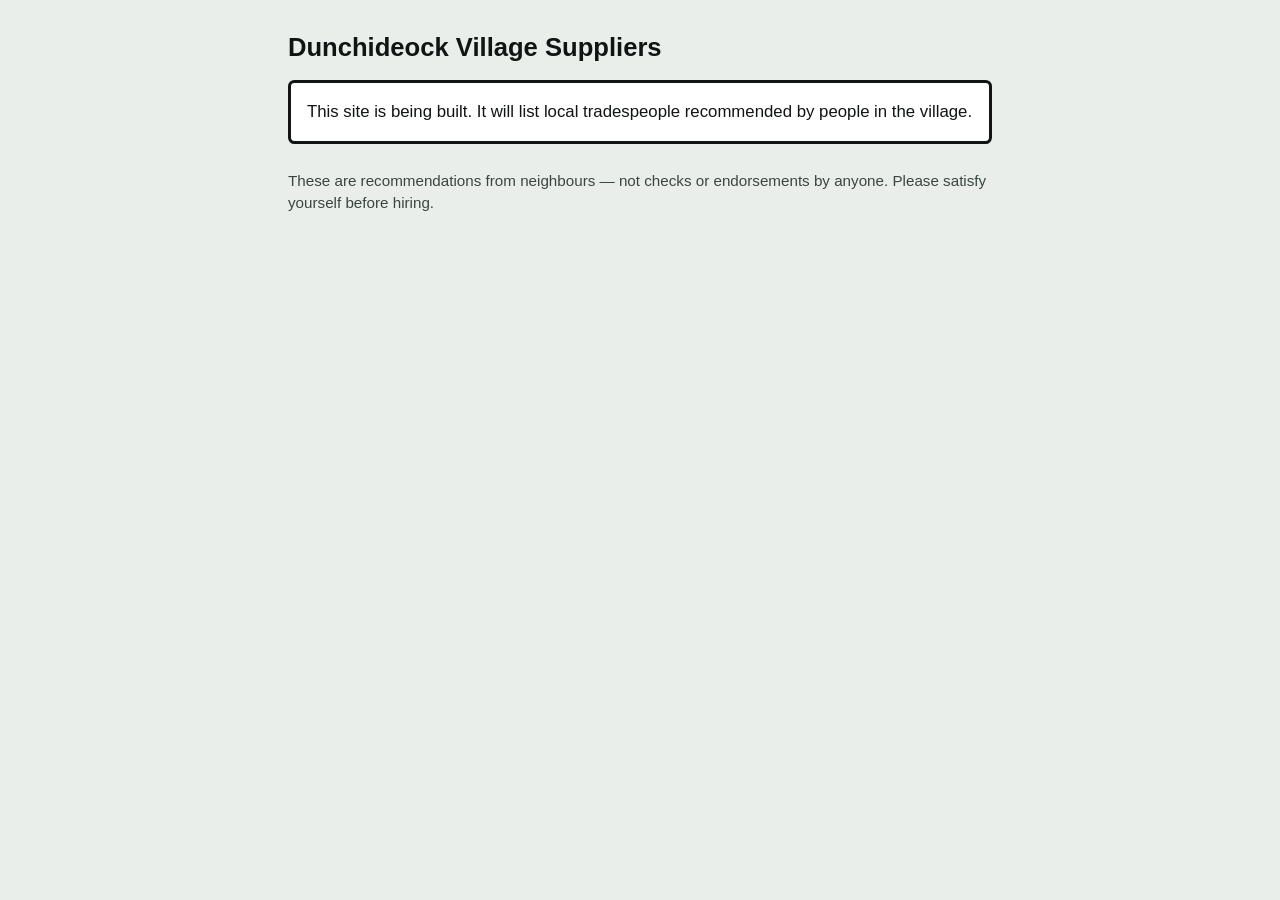
==== index.html @ c1a4f783 "feat: land reviewed wireframe and placeholder site scaffold Build plan PLAN-DUNCHI-TRADER-V1, sub-ta" ====
<!doctype html>
<html lang="en">
<head>
<meta charset="utf-8">
<meta name="viewport" content="width=device-width, initial-scale=1">
<title>Dunchideock Village Suppliers</title>
<link rel="stylesheet" href="style.css">
</head>
<body>

<div class="wrap">
  <h1>Dunchideock Village Suppliers</h1>

  <p class="soon">This site is being built. It will list local tradespeople recommended by people in the village.</p>

  <p class="smallprint">These are recommendations from neighbours &mdash; not checks or endorsements by anyone. Please satisfy yourself before hiring.</p>
</div>

<script src="app.js"></script>
</body>
</html>
---- style.css ----
/* Dunchideock Village Suppliers — placeholder styling.
   The real stylesheet is ported from design/wireframe-dunchi-trader.html
   at build plan sub-task 3.1. Nothing here is the agreed design. */

:root{
  --ground:#EAEEEB;
  --card:#FFFFFF;
  --ink:#101413;
  --ink2:#3A4641;
}

*{box-sizing:border-box}

body{
  background:var(--ground);
  color:var(--ink);
  font-family:"Atkinson Hyperlegible",Verdana,Arial,sans-serif;
  font-size:20px;
  line-height:1.55;
  margin:0;
  -webkit-text-size-adjust:100%;
  overflow-wrap:break-word;
}

.wrap{
  max-width:46rem;
  margin:0 auto;
  padding:2rem 1rem 3rem;
}

h1{
  font-size:1.6rem;
  font-weight:700;
  line-height:1.25;
  margin:0 0 1rem;
}

.soon{
  margin:0 0 1.6rem;
  padding:1rem;
  font-size:1.05rem;
  background:var(--card);
  border:3px solid var(--ink);
  border-radius:.4rem;
}

.smallprint{
  margin:0;
  font-size:.95rem;
  color:var(--ink2);
  line-height:1.5;
}
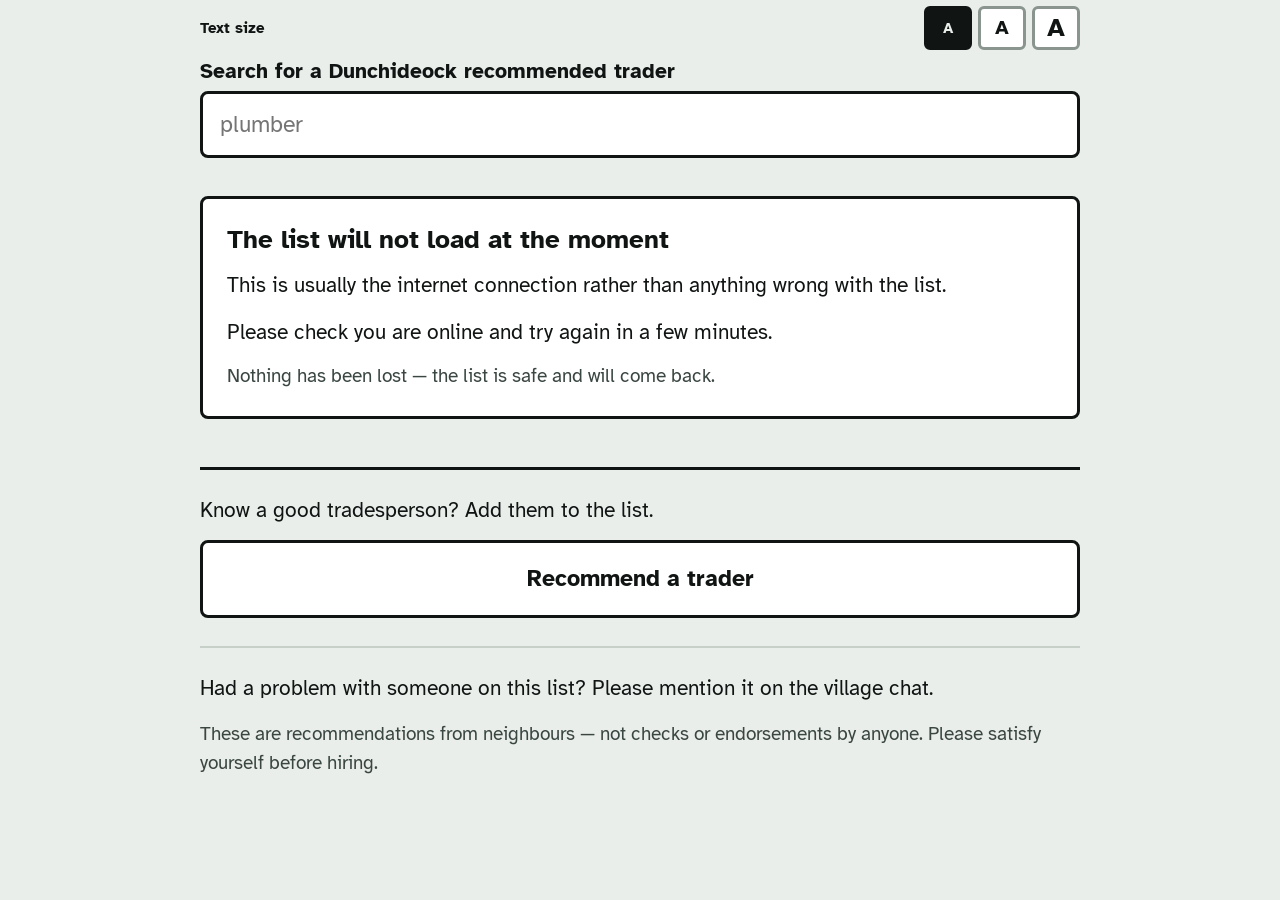
==== commit d10ae185: "feat: port wireframe to the live page and wire the live feed Plan rows 3.1 (port) and 2.2 (failure s" ====
--- a/index.html
+++ b/index.html
@@ -4,16 +4,42 @@
 <meta charset="utf-8">
 <meta name="viewport" content="width=device-width, initial-scale=1">
 <title>Dunchideock Village Suppliers</title>
+<link rel="preconnect" href="https://fonts.googleapis.com">
+<link rel="preconnect" href="https://fonts.gstatic.com" crossorigin>
+<link rel="stylesheet" href="https://fonts.googleapis.com/css2?family=Atkinson+Hyperlegible:wght@400;700&display=swap">
 <link rel="stylesheet" href="style.css">
 </head>
 <body>
 
 <div class="wrap">
-  <h1>Dunchideock Village Suppliers</h1>
 
-  <p class="soon">This site is being built. It will list local tradespeople recommended by people in the village.</p>
+  <header class="top">
+    <div class="sizer">
+      <b>Text size</b>
+      <button id="s1" type="button" aria-pressed="true" aria-label="Normal text">A</button>
+      <button id="s2" type="button" aria-pressed="false" aria-label="Large text">A</button>
+      <button id="s3" type="button" aria-pressed="false" aria-label="Largest text">A</button>
+    </div>
 
-  <p class="smallprint">These are recommendations from neighbours &mdash; not checks or endorsements by anyone. Please satisfy yourself before hiring.</p>
+    <h1 class="vh">Dunchideock Village Suppliers</h1>
+
+    <label class="big" for="search">Search for a Dunchideock recommended trader</label>
+    <input id="search" type="search" autocomplete="off" placeholder="plumber"
+           role="combobox" aria-expanded="false" aria-controls="sugg" aria-autocomplete="list">
+    <div id="sugg" role="listbox" aria-label="Suggestions"></div>
+    <p class="vh" id="sugg-count" aria-live="polite"></p>
+  </header>
+
+  <main id="main"></main>
+
+  <footer class="foot">
+    <p>Know a good tradesperson? Add them to the list.</p>
+    <a class="add" href="https://forms.gle/ZyLed4Tue91bzXjD7">Recommend a trader</a>
+
+    <p class="problem">Had a problem with someone on this list? Please mention it on the village chat.</p>
+
+    <p class="smallprint">These are recommendations from neighbours &mdash; not checks or endorsements by anyone. Please satisfy yourself before hiring.</p>
+  </footer>
 </div>
 
 <script src="app.js"></script>
--- a/style.css
+++ b/style.css
@@ -1,52 +1,497 @@
-/* Dunchideock Village Suppliers — placeholder styling.
-   The real stylesheet is ported from design/wireframe-dunchi-trader.html
-   at build plan sub-task 3.1. Nothing here is the agreed design. */
-
-:root{
-  --ground:#EAEEEB;
-  --card:#FFFFFF;
-  --ink:#101413;
-  --ink2:#3A4641;
-}
-
-*{box-sizing:border-box}
-
-body{
-  background:var(--ground);
-  color:var(--ink);
-  font-family:"Atkinson Hyperlegible",Verdana,Arial,sans-serif;
-  font-size:20px;
-  line-height:1.55;
-  margin:0;
-  -webkit-text-size-adjust:100%;
-  overflow-wrap:break-word;
-}
-
-.wrap{
-  max-width:46rem;
-  margin:0 auto;
-  padding:2rem 1rem 3rem;
-}
-
-h1{
-  font-size:1.6rem;
-  font-weight:700;
-  line-height:1.25;
-  margin:0 0 1rem;
-}
-
-.soon{
-  margin:0 0 1.6rem;
-  padding:1rem;
-  font-size:1.05rem;
-  background:var(--card);
-  border:3px solid var(--ink);
-  border-radius:.4rem;
-}
-
-.smallprint{
-  margin:0;
-  font-size:.95rem;
-  color:var(--ink2);
-  line-height:1.5;
-}
+/* Dunchideock Village Suppliers.
+
+   Ported from design/wireframe-dunchi-trader.html, which is the layout
+   authority. The accessibility rules in docs/SOLUTION-DESIGN-dunchi-trader.md
+   section 9 are the logic authority: where the two disagree, the design wins.
+
+   There is no build step. This file is served exactly as it is committed, so
+   it must stay plain CSS that a browser reads directly. */
+
+  :root{
+    --fs:20px;
+    font-size:var(--fs);
+
+    --ground:#EAEEEB;
+    --card:#FFFFFF;
+    --ink:#101413;
+    --ink2:#3A4641;
+    --line:#8A958F;
+    --line-soft:#C7CFC9;
+    --go:#0A4F2E;
+    --go-ink:#FFFFFF;
+    --note:#6B3A08;
+    --note-bg:#FBF1E3;
+    --note-line:#C8A268;
+  }
+  @media (prefers-color-scheme: dark){
+    :root:not([data-theme="light"]){
+      --ground:#0F1311;
+      --card:#171C19;
+      --ink:#F2F6F2;
+      --ink2:#B9C4BC;
+      --line:#5D6A63;
+      --line-soft:#39433D;
+      --go:#58BC8B;
+      --go-ink:#06170E;
+      --note:#F0B879;
+      --note-bg:#241C12;
+      --note-line:#6B5330;
+    }
+  }
+  :root[data-theme="dark"]{
+    --ground:#0F1311;
+    --card:#171C19;
+    --ink:#F2F6F2;
+    --ink2:#B9C4BC;
+    --line:#5D6A63;
+    --line-soft:#39433D;
+    --go:#58BC8B;
+    --go-ink:#06170E;
+    --note:#F0B879;
+    --note-bg:#241C12;
+    --note-line:#6B5330;
+  }
+
+  *{box-sizing:border-box}
+
+  body{
+    background:var(--ground);
+    color:var(--ink);
+    font-family:"Atkinson Hyperlegible",Verdana,Arial,sans-serif;
+    font-size:1rem;
+    line-height:1.55;
+    margin:0;
+    -webkit-text-size-adjust:100%;
+    overflow-wrap:break-word;
+  }
+
+  .wrap{
+    max-width:46rem;
+    margin:0 auto;
+    padding-inline:1rem;
+    padding-block:0 3rem;
+  }
+
+  /* ---------------- header ---------------- */
+  .top{
+    background:var(--ground);
+    padding-block:0 .2rem;
+  }
+
+  .vh{
+    position:absolute;
+    width:1px;height:1px;
+    margin:-1px;padding:0;border:0;
+    overflow:hidden;
+    clip-path:inset(50%);
+    white-space:nowrap;
+  }
+
+  label.big{
+    display:block;
+    margin:0 0 .3rem;
+    font-size:1.05rem;
+    font-weight:700;
+    line-height:1.3;
+  }
+  #search{
+    width:100%;
+    font-family:inherit;
+    font-size:1.15rem;
+    font-weight:400;
+    padding:.8rem .85rem;
+    min-height:3.2rem;
+    color:var(--ink);
+    background:var(--card);
+    border:3px solid var(--ink);
+    border-radius:.4rem;
+  }
+
+  /* ---------------- text size control ----------------
+     Every value here is in px on purpose: this strip must stay the
+     same size whatever the reader sets, or it grows to fill the phone. */
+  .sizer{
+    display:flex;
+    align-items:center;
+    gap:6px;
+    padding:6px 0 8px;
+  }
+  .sizer b{
+    font-size:15px;
+    font-weight:700;
+    line-height:1.2;
+    margin-right:auto;
+  }
+  .sizer button{
+    font-family:inherit;
+    font-weight:700;
+    line-height:1;
+    width:48px;
+    height:44px;
+    padding:0;
+    color:var(--ink);
+    background:var(--card);
+    border:3px solid var(--line);
+    border-radius:6px;
+    cursor:pointer;
+  }
+  .sizer button[aria-pressed="true"]{
+    background:var(--ink);
+    border-color:var(--ink);
+    color:var(--ground);
+  }
+  #s1{font-size:15px}
+  #s2{font-size:20px}
+  #s3{font-size:26px}
+
+  /* ---------------- autocomplete ---------------- */
+  #sugg{
+    display:flex;
+    flex-direction:column;
+    gap:.4rem;
+    margin:.5rem 0 0;
+  }
+  #sugg button{
+    display:flex;
+    flex-direction:column;
+    align-items:flex-start;
+    gap:.1rem;
+    width:100%;
+    min-height:3.4rem;
+    padding:.6rem .85rem;
+    text-align:left;
+    font-family:inherit;
+    font-size:1.1rem;
+    font-weight:700;
+    color:var(--ink);
+    background:var(--card);
+    border:3px solid var(--line);
+    border-radius:.4rem;
+    cursor:pointer;
+  }
+  #sugg button > span{min-width:0;overflow-wrap:break-word}
+  #sugg button .kind{
+    font-size:.85rem;
+    font-weight:700;
+    color:var(--ink2);
+  }
+  #sugg mark{
+    background:transparent;
+    color:inherit;
+    text-decoration:underline;
+    text-decoration-thickness:3px;
+    text-underline-offset:3px;
+  }
+
+  /* ---------------- headings ---------------- */
+  h2{
+    font-size:1.3rem;
+    font-weight:700;
+    margin:.9rem 0 .7rem;
+    line-height:1.3;
+  }
+
+  /* ---------------- trade list ---------------- */
+  /* min() stops a track being wider than the screen at the largest
+     text size, which is what pushed the page sideways before. */
+  .trades{
+    display:grid;
+    grid-template-columns:repeat(auto-fill, minmax(min(100%, 15rem), 1fr));
+    gap:.7rem;
+  }
+  .trade{
+    display:flex;
+    align-items:center;
+    justify-content:space-between;
+    gap:.8rem;
+    width:100%;
+    min-height:4rem;
+    padding:.85rem 1rem;
+    text-align:left;
+    font-family:inherit;
+    font-size:1.15rem;
+    font-weight:700;
+    color:var(--ink);
+    background:var(--card);
+    border:3px solid var(--ink);
+    border-radius:.4rem;
+    cursor:pointer;
+  }
+  .trade strong{
+    min-width:0;
+    overflow-wrap:break-word;
+  }
+  .trade em{
+    flex:none;
+    font-style:normal;
+    font-size:.9rem;
+    font-weight:700;
+    color:var(--ink2);
+    font-variant-numeric:tabular-nums;
+  }
+
+  /* ---------------- back ---------------- */
+  .back{
+    display:flex;
+    align-items:center;
+    gap:.6rem;
+    width:100%;
+    min-height:3.4rem;
+    margin:1.4rem 0 0;
+    padding:.6rem 1rem;
+    font-family:inherit;
+    font-size:1.1rem;
+    font-weight:700;
+    color:var(--ink);
+    background:var(--card);
+    border:3px solid var(--ink);
+    border-radius:.4rem;
+    cursor:pointer;
+  }
+
+  /* ---------------- trader cards ---------------- */
+  .cards{display:flex;flex-direction:column;gap:1rem}
+
+  .card{
+    background:var(--card);
+    border:3px solid var(--ink);
+    border-radius:.4rem;
+    padding:1rem;
+  }
+  .card h3{
+    margin:0;
+    font-size:1.4rem;
+    font-weight:700;
+    line-height:1.25;
+  }
+  .card .biz{
+    margin:.15rem 0 0;
+    font-size:1.05rem;
+    color:var(--ink2);
+  }
+  .card .does{
+    margin:.5rem 0 0;
+    font-size:1rem;
+    font-weight:700;
+    color:var(--ink2);
+  }
+
+  /* Two stacked lines so a long number never has to break mid-digit. */
+  .call{
+    display:flex;
+    flex-direction:column;
+    align-items:center;
+    justify-content:center;
+    gap:.1rem;
+    margin:.9rem 0 0;
+    padding:.8rem 1rem;
+    min-height:3.8rem;
+    background:var(--go);
+    color:var(--go-ink);
+    border-radius:.4rem;
+    text-decoration:none;
+    text-align:center;
+    font-weight:700;
+  }
+  .call .word{font-size:.95rem;letter-spacing:.06em}
+  .call .num{
+    font-size:1.15rem;
+    font-variant-numeric:tabular-nums;
+    letter-spacing:.01em;
+    overflow-wrap:anywhere;
+  }
+
+  .vote{
+    display:block;
+    width:100%;
+    margin:1rem 0 0;
+    padding:.8rem 1rem;
+    min-height:3.6rem;
+    text-align:center;
+    font-family:inherit;
+    font-size:1.1rem;
+    font-weight:700;
+    color:var(--ink);
+    background:var(--card);
+    border:3px solid var(--ink);
+    border-radius:.4rem;
+    cursor:pointer;
+  }
+
+  .panel{
+    margin:1rem 0 0;
+    padding:1rem;
+    background:var(--ground);
+    border:3px solid var(--ink);
+    border-radius:.4rem;
+  }
+  .panel h4{
+    margin:0 0 .8rem;
+    font-size:1.15rem;
+    font-weight:700;
+    line-height:1.3;
+  }
+  .panel label{
+    display:block;
+    margin:0 0 .3rem;
+    font-size:1rem;
+    font-weight:700;
+  }
+  .panel input, .panel textarea{
+    width:100%;
+    font-family:inherit;
+    font-size:1.1rem;
+    padding:.7rem .75rem;
+    margin:0 0 .9rem;
+    color:var(--ink);
+    background:var(--card);
+    border:3px solid var(--ink);
+    border-radius:.4rem;
+  }
+  .panel input{min-height:3.2rem}
+  .panel textarea{min-height:6rem;line-height:1.5;resize:vertical}
+  .panel .send{
+    display:block;
+    width:100%;
+    min-height:3.8rem;
+    padding:.9rem 1rem;
+    font-family:inherit;
+    font-size:1.2rem;
+    font-weight:700;
+    color:var(--go-ink);
+    background:var(--go);
+    border:3px solid var(--go);
+    border-radius:.4rem;
+    cursor:pointer;
+  }
+  .panel .cancel{
+    display:block;
+    width:100%;
+    min-height:3.2rem;
+    margin-top:.6rem;
+    padding:.6rem 1rem;
+    font-family:inherit;
+    font-size:1.05rem;
+    font-weight:700;
+    color:var(--ink);
+    background:transparent;
+    border:3px solid var(--line);
+    border-radius:.4rem;
+    cursor:pointer;
+  }
+
+  .thanks{
+    margin:1rem 0 0;
+    padding:1rem;
+    font-size:1.15rem;
+    font-weight:700;
+    color:var(--go-ink);
+    background:var(--go);
+    border-radius:.4rem;
+  }
+
+  .tally{
+    margin:1rem 0 0;
+    padding-top:.7rem;
+    border-top:3px solid var(--ink);
+    font-size:1.05rem;
+    font-weight:700;
+    font-variant-numeric:tabular-nums;
+  }
+
+  .recs{margin:.6rem 0 0;display:flex;flex-direction:column;gap:.9rem}
+  .rec{
+    border-top:2px solid var(--line-soft);
+    padding-top:.7rem;
+  }
+  .rec p{margin:0;font-size:1.05rem}
+  .rec .by{
+    display:block;
+    margin-top:.3rem;
+    font-size:.95rem;
+    font-weight:700;
+    color:var(--ink2);
+  }
+
+  .todo{
+    margin:.9rem 0 0;
+    padding:.7rem .8rem;
+    font-size:.95rem;
+    font-weight:700;
+    color:var(--note);
+    background:var(--note-bg);
+    border:2px solid var(--note-line);
+    border-radius:.4rem;
+  }
+
+  .none{
+    margin:1.2rem 0;
+    padding:1.2rem;
+    font-size:1.1rem;
+    color:var(--ink2);
+    background:var(--card);
+    border:3px solid var(--line);
+    border-radius:.4rem;
+  }
+
+  /* ---------------- message states ----------------
+     Empty sheet, unreachable feed, or a feed whose columns are not the
+     ones expected. Each says something a villager can act on. Never a
+     blank page and never a bare error string. */
+  .notice{
+    margin:1.2rem 0;
+    padding:1.2rem;
+    background:var(--card);
+    border:3px solid var(--ink);
+    border-radius:.4rem;
+  }
+  .notice h2{margin:0 0 .6rem}
+  .notice p{margin:0 0 .7rem;font-size:1.05rem}
+  .notice p:last-child{margin-bottom:0}
+  .notice .quiet{font-size:.95rem;color:var(--ink2)}
+
+  .loading{
+    margin:1.2rem 0;
+    padding:1.2rem;
+    font-size:1.1rem;
+    color:var(--ink2);
+  }
+
+  /* ---------------- footer ---------------- */
+  .foot{
+    margin-top:2.4rem;
+    padding-top:1.2rem;
+    border-top:3px solid var(--ink);
+  }
+  .foot p{margin:0 0 .7rem;font-size:1.05rem}
+  .foot .problem{
+    margin:1.4rem 0 0;
+    padding-top:1.2rem;
+    border-top:2px solid var(--line-soft);
+    font-size:1.05rem;
+  }
+  .foot .smallprint{
+    margin:.8rem 0 0;
+    font-size:.95rem;
+    color:var(--ink2);
+    line-height:1.5;
+  }
+  .add{
+    display:block;
+    padding:.9rem 1rem;
+    min-height:3.6rem;
+    text-align:center;
+    font-size:1.15rem;
+    font-weight:700;
+    color:var(--ink);
+    background:var(--card);
+    border:3px solid var(--ink);
+    border-radius:.4rem;
+    text-decoration:none;
+  }
+
+  a:focus-visible, button:focus-visible, input:focus-visible{
+    outline:4px solid var(--go);
+    outline-offset:3px;
+  }
+  @media (prefers-reduced-motion:reduce){*{transition:none!important;animation:none!important}}
